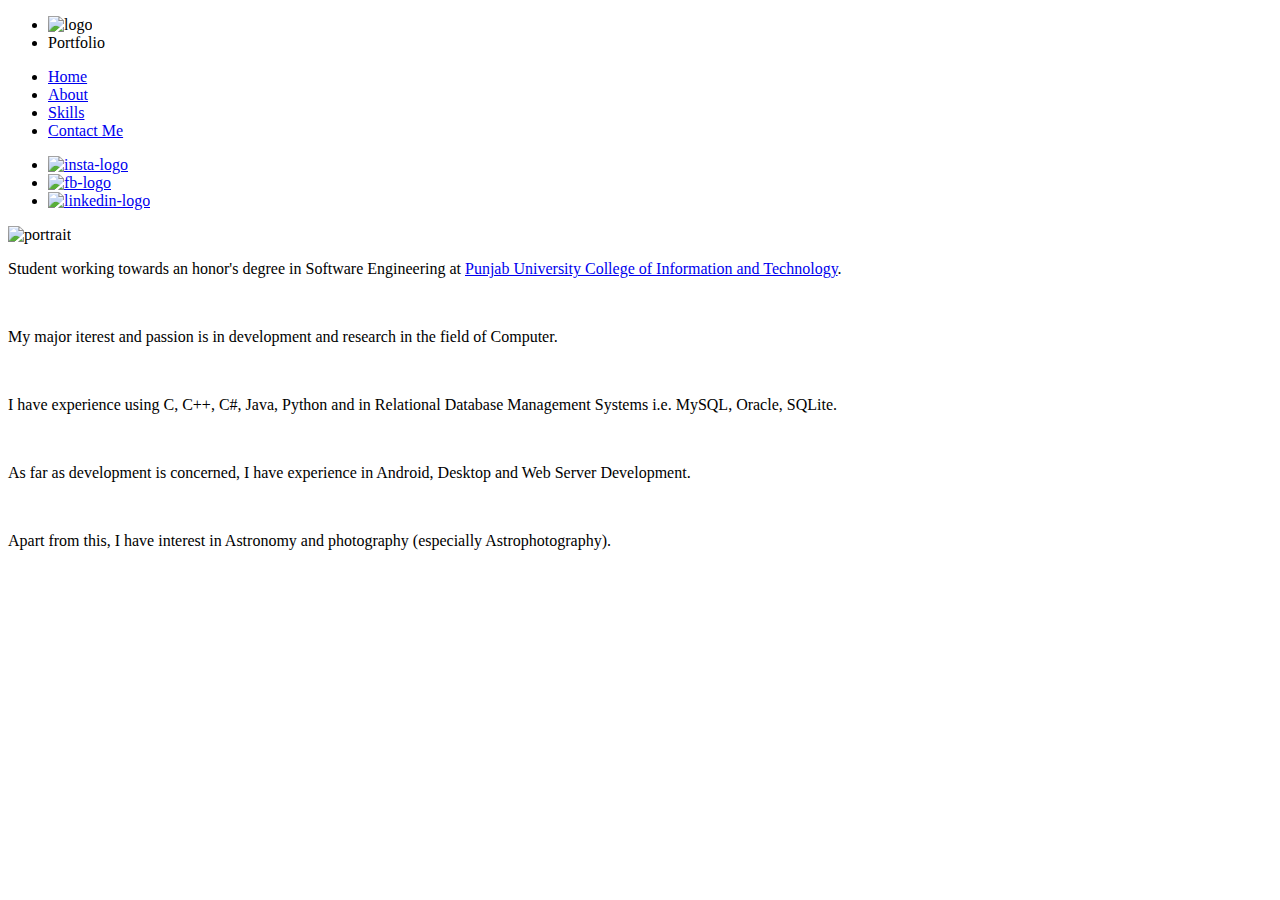
==== about.html @ b96e575d "Add files via upload" ====
<!doctype html>

<html>
    <head>
        <title>About • Portfolio</title>
        <link rel="icon" type="Image/ico" href="../resources/Page_Icon.ico">
        <link rel= "stylesheet" type= "text/css" href= "../stylesheets/common_styles.css">
        <link rel= "stylesheet" type="text/css" href="../stylesheets/about.css">
    </head>
    <body>
        <div class="main_container">
            <!--Navigation Bar-->
            <div class="navigation_bar">
                    <ul class="left_list">
                        <li class="list_item"><img src="../resources/Penguin.png" alt="logo"></li>
                        <li class="list_item"><div class="heading">Portfolio</div></li>
                    </ul>
                    <ul class="middle_list">
                        <li class="list_item"><a href="index.html">Home</a></li>
                        <li class="list_item"><a class="active_link" href="about.html">About</a></li>
                        <li class="list_item"><a href="skills.html">Skills</a></li>
                        <li class="list_item"><a href="contact.html">Contact Me</a></li>
                    </ul>
                    <ul class="right_list">
                        <li class="list_item"><a href="https://www.instagram.com/c.t.m.c_/" target="_blank"><img src="../resources/instagram_pic.png" alt="insta-logo"></a></li>
                        <li class="list_item"><a href="https://www.facebook.com/talha.munir.52012/" target="_blank"><img src="../resources/facebook_pic.png" alt="fb-logo"></a></li>
                        <li class="list_item"><a href="https://www.linkedin.com/in/talha-munir-576b19203/" target="_blank"><img src="../resources/linkedin_pic.png" alt="linkedin-logo"></a></li>
                    </ul>
            </div>
            <!--Page Content-->
            <div class="page-content">
                <img src="../resources/Portrait.png" alt="portrait">
                <div class="about-me">
                    <p>Student working towards an honor's degree in Software Engineering at <a class="uni-tag" href="https://pucit.edu.pk/" target="_blank">Punjab University College of Information and Technology</a>.</p><br>
                    <p>My major iterest and passion is in development and research in the field of Computer.</p><br>
                    <p>I have experience using C, C++, C#, Java, Python and in Relational Database Management Systems i.e. MySQL, Oracle, SQLite.</p><br>
                    <p>As far as development is concerned, I have experience in Android, Desktop and Web Server Development.</p><br>
                    <p>Apart from this, I have interest in Astronomy and photography (especially Astrophotography).</p>
                </div>
            </div>
        </div>
    </body>
</html>
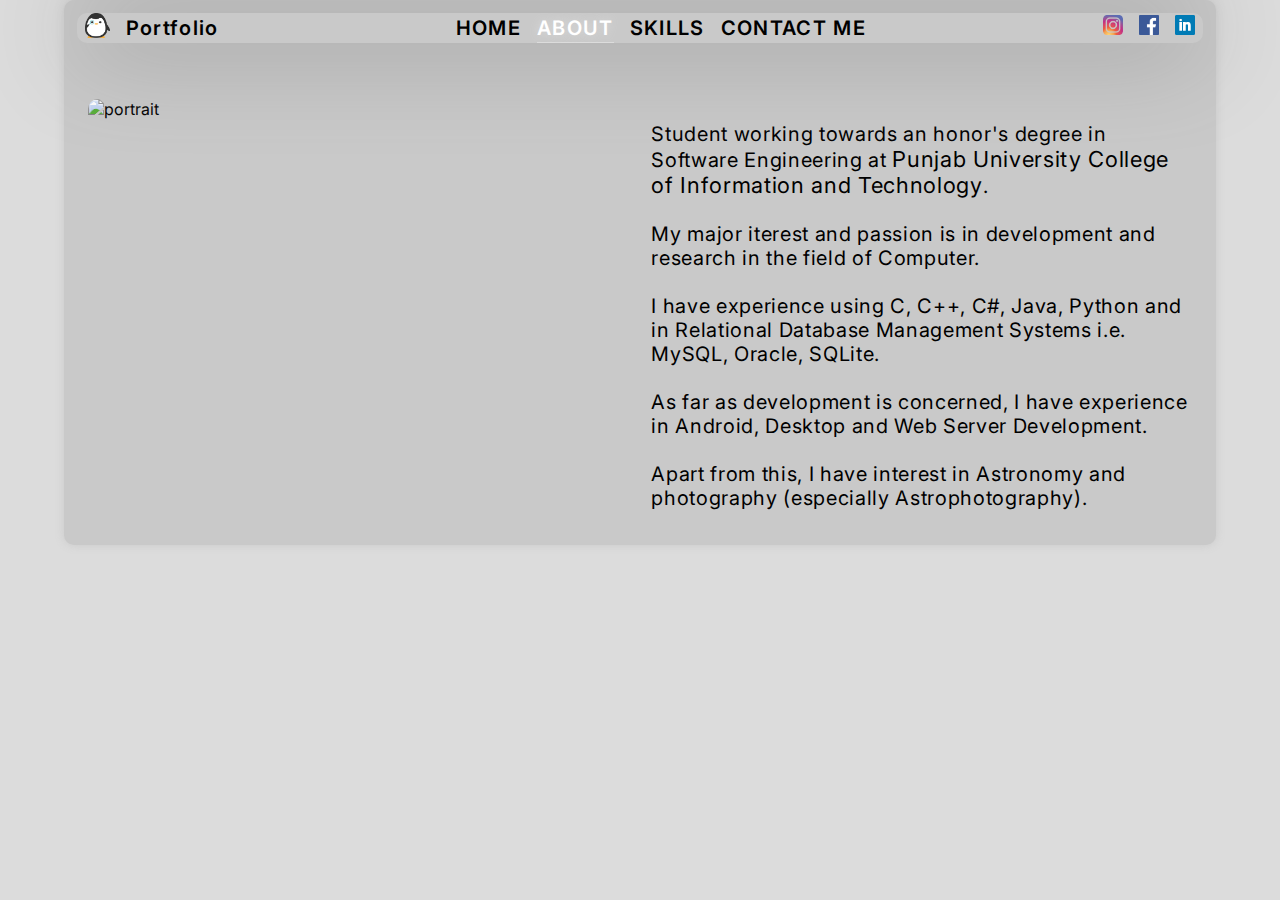
==== commit 073025fc: "Add files via upload" ====
--- a/about.html
+++ b/about.html
@@ -3,16 +3,16 @@
 <html>
     <head>
         <title>About • Portfolio</title>
-        <link rel="icon" type="Image/ico" href="../resources/Page_Icon.ico">
-        <link rel= "stylesheet" type= "text/css" href= "../stylesheets/common_styles.css">
-        <link rel= "stylesheet" type="text/css" href="../stylesheets/about.css">
+        <link rel="icon" type="Image/ico" href="/resources/Page_Icon.ico">
+        <link rel= "stylesheet" type= "text/css" href= "/stylesheets/common_styles.css">
+        <link rel= "stylesheet" type="text/css" href="/stylesheets/about.css">
     </head>
     <body>
         <div class="main_container">
             <!--Navigation Bar-->
             <div class="navigation_bar">
                     <ul class="left_list">
-                        <li class="list_item"><img src="../resources/Penguin.png" alt="logo"></li>
+                        <li class="list_item"><img src="/resources/Penguin.png" alt="logo"></li>
                         <li class="list_item"><div class="heading">Portfolio</div></li>
                     </ul>
                     <ul class="middle_list">
@@ -22,14 +22,14 @@
                         <li class="list_item"><a href="contact.html">Contact Me</a></li>
                     </ul>
                     <ul class="right_list">
-                        <li class="list_item"><a href="https://www.instagram.com/c.t.m.c_/" target="_blank"><img src="../resources/instagram_pic.png" alt="insta-logo"></a></li>
-                        <li class="list_item"><a href="https://www.facebook.com/talha.munir.52012/" target="_blank"><img src="../resources/facebook_pic.png" alt="fb-logo"></a></li>
-                        <li class="list_item"><a href="https://www.linkedin.com/in/talha-munir-576b19203/" target="_blank"><img src="../resources/linkedin_pic.png" alt="linkedin-logo"></a></li>
+                        <li class="list_item"><a href="https://www.instagram.com/c.t.m.c_/" target="_blank"><img src="/resources/instagram_pic.png" alt="insta-logo"></a></li>
+                        <li class="list_item"><a href="https://www.facebook.com/talha.munir.52012/" target="_blank"><img src="/resources/facebook_pic.png" alt="fb-logo"></a></li>
+                        <li class="list_item"><a href="https://www.linkedin.com/in/talha-munir-576b19203/" target="_blank"><img src="/resources/linkedin_pic.png" alt="linkedin-logo"></a></li>
                     </ul>
             </div>
             <!--Page Content-->
             <div class="page-content">
-                <img src="../resources/Portrait.png" alt="portrait">
+                <img src="/resources/Portrait.png" alt="portrait">
                 <div class="about-me">
                     <p>Student working towards an honor's degree in Software Engineering at <a class="uni-tag" href="https://pucit.edu.pk/" target="_blank">Punjab University College of Information and Technology</a>.</p><br>
                     <p>My major iterest and passion is in development and research in the field of Computer.</p><br>
--- a/stylesheets/common_styles.css
+++ b/stylesheets/common_styles.css
@@ -0,0 +1,97 @@
+@import url('https://fonts.googleapis.com/css2?family=Inter&display=swap');
+
+* {
+    box-sizing: border-box;
+    margin: 0px;
+    padding: 0px;
+    font-family: 'Inter', sans-serif;
+}
+
+body {
+    background-color: var(--gainsboro-color);
+}
+
+:root {
+    --primary-color: black;
+    --grey-color: grey;
+    --gainsboro-color: #dcdcdc;
+    --dimgrey-color: #c9c9c9;
+    --hover-color: white;
+    --red-color: red;
+}
+
+.main_container {
+    margin: 0% 5%;
+    padding: 1%;
+    background-color: var(--dimgrey-color);
+    box-shadow: 0px 0px 10px var(--dimgrey-color);
+    position: relative;
+    z-index: 1;
+    border-radius: 10px;
+    height: 100%;
+}
+
+.navigation_bar {
+    border-radius: 10px;
+    color: var(--gainsboro-color);
+    box-shadow: 0px 0px 100px var(--grey-color);
+    position: relative;
+    z-index: 2;
+    display: flex;
+    flex-direction: row;
+    justify-content: space-between;
+    overflow: hidden;
+}
+
+.navigation_bar .left_list,
+.navigation_bar .middle_list,
+.navigation_bar .right_list {
+    list-style: none;
+    display: flex;
+    flex-direction: row;
+}
+
+.list_item {
+    padding: 0px 8px;
+    color: var(--primary-color);
+    font-size: 20px;
+    margin: auto;
+}
+
+.heading {
+    font-weight: 600;
+    letter-spacing: 1pt;
+}
+
+.list_item a {
+    text-decoration: none;
+    color: inherit;
+    transition: 0.2s ease-in-out;
+    text-transform: uppercase;
+    font-weight: 600;
+    letter-spacing: 1pt;
+}
+
+a.active_link {
+    color: var(--hover-color);
+    text-shadow: 0px 0px 10px var(--gainsboro-color);
+    border-bottom: 2px solid var(--gainsboro-color);
+    padding-bottom: 2px;
+}
+
+a:hover {
+    color: var(--hover-color);
+    text-shadow: 0px 0px 10px var(--gainsboro-color);
+}
+
+.left_list .list_item img {
+    height: 25px;
+    width: 25px;
+    object-fit: contain;
+}
+
+.right_list .list_item img {
+    height: 20px;
+    width: 20px;
+    object-fit: contain;
+}
--- a/stylesheets/about.css
+++ b/stylesheets/about.css
@@ -0,0 +1,31 @@
+.page-content {
+    display: flex;
+    flex-direction: row;
+    padding-top: 5%;
+}
+
+
+.page-content img {
+    flex-basis: 0;
+    flex: 1 1 0px;
+    width: 50%;
+    object-fit: contain;
+    border-radius: 10px;
+    margin: 0% 1%;
+}
+
+.page-content .about-me {
+    flex-basis: 0;
+    flex: 1 1 0px;
+    width: 50%;
+    margin: 2% 1%;
+    text-align: left;
+    letter-spacing: 0.5pt;
+    font-size: 15pt;
+}
+
+.uni-tag {
+    text-decoration: none;
+    color: var(--primary-color);
+    font-size: 110%;
+}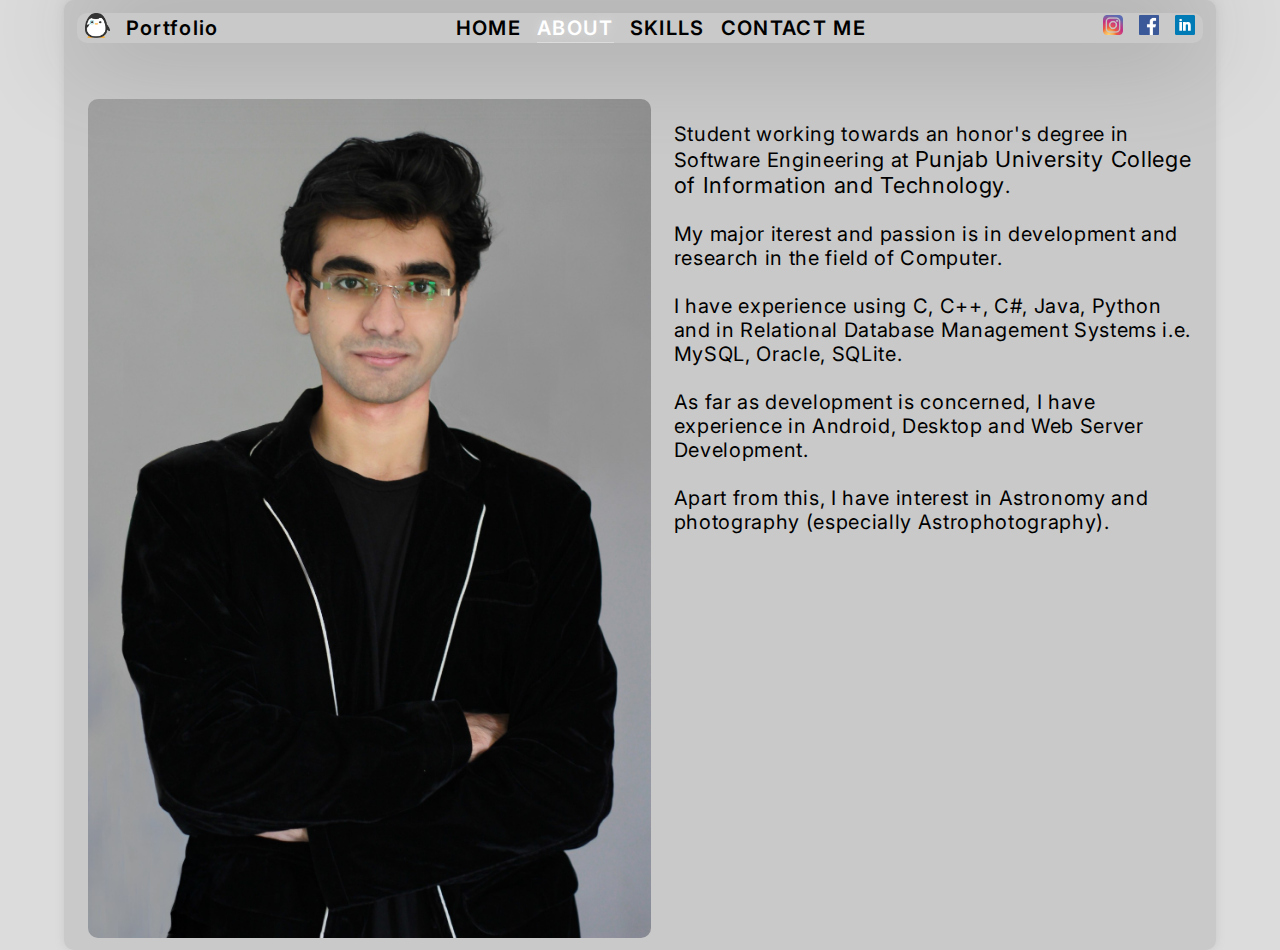
==== commit 73ee77a9: "Add files via upload" ====
--- a/about.html
+++ b/about.html
@@ -29,7 +29,7 @@
             </div>
             <!--Page Content-->
             <div class="page-content">
-                <img src="/resources/Portrait.png" alt="portrait">
+                <img src="/resources/Portrait.jpg" alt="portrait">
                 <div class="about-me">
                     <p>Student working towards an honor's degree in Software Engineering at <a class="uni-tag" href="https://pucit.edu.pk/" target="_blank">Punjab University College of Information and Technology</a>.</p><br>
                     <p>My major iterest and passion is in development and research in the field of Computer.</p><br>
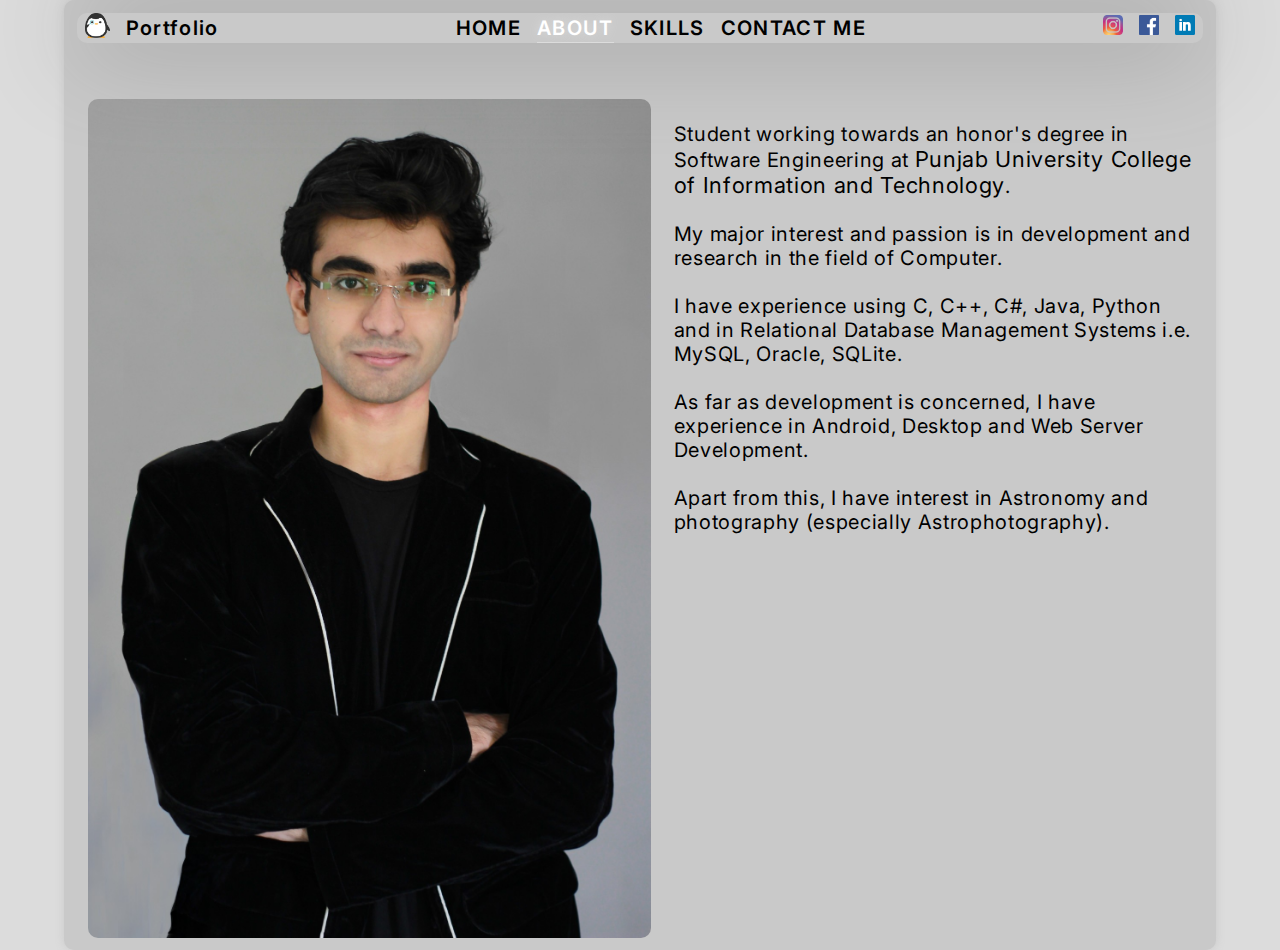
==== commit 045b139f: "Update about.html" ====
--- a/about.html
+++ b/about.html
@@ -3,16 +3,16 @@
 <html>
     <head>
         <title>About • Portfolio</title>
-        <link rel="icon" type="Image/ico" href="/resources/Page_Icon.ico">
-        <link rel= "stylesheet" type= "text/css" href= "/stylesheets/common_styles.css">
-        <link rel= "stylesheet" type="text/css" href="/stylesheets/about.css">
+        <link rel="icon" type="Image/png" href="resources/logo.png">
+        <link rel= "stylesheet" type= "text/css" href= "stylesheets/common_styles.css">
+        <link rel= "stylesheet" type="text/css" href="stylesheets/about.css">
     </head>
     <body>
         <div class="main_container">
             <!--Navigation Bar-->
             <div class="navigation_bar">
                     <ul class="left_list">
-                        <li class="list_item"><img src="/resources/Penguin.png" alt="logo"></li>
+                        <li class="list_item"><img src="resources/logo.png" alt="logo"></li>
                         <li class="list_item"><div class="heading">Portfolio</div></li>
                     </ul>
                     <ul class="middle_list">
@@ -22,17 +22,17 @@
                         <li class="list_item"><a href="contact.html">Contact Me</a></li>
                     </ul>
                     <ul class="right_list">
-                        <li class="list_item"><a href="https://www.instagram.com/c.t.m.c_/" target="_blank"><img src="/resources/instagram_pic.png" alt="insta-logo"></a></li>
-                        <li class="list_item"><a href="https://www.facebook.com/talha.munir.52012/" target="_blank"><img src="/resources/facebook_pic.png" alt="fb-logo"></a></li>
-                        <li class="list_item"><a href="https://www.linkedin.com/in/talha-munir-576b19203/" target="_blank"><img src="/resources/linkedin_pic.png" alt="linkedin-logo"></a></li>
+                        <li class="list_item"><a href="https://www.instagram.com/c.t.m.c_/" target="_blank"><img src="resources/instagram_pic.png" alt="insta-logo"></a></li>
+                        <li class="list_item"><a href="https://www.facebook.com/talha.munir.52012/" target="_blank"><img src="resources/facebook_pic.png" alt="fb-logo"></a></li>
+                        <li class="list_item"><a href="https://www.linkedin.com/in/talha-munir-576b19203/" target="_blank"><img src="resources/linkedin_pic.png" alt="linkedin-logo"></a></li>
                     </ul>
             </div>
             <!--Page Content-->
             <div class="page-content">
-                <img src="/resources/Portrait.jpg" alt="portrait">
+                <img src="resources/Portrait.jpg" alt="portrait">
                 <div class="about-me">
                     <p>Student working towards an honor's degree in Software Engineering at <a class="uni-tag" href="https://pucit.edu.pk/" target="_blank">Punjab University College of Information and Technology</a>.</p><br>
-                    <p>My major iterest and passion is in development and research in the field of Computer.</p><br>
+                    <p>My major interest and passion is in development and research in the field of Computer.</p><br>
                     <p>I have experience using C, C++, C#, Java, Python and in Relational Database Management Systems i.e. MySQL, Oracle, SQLite.</p><br>
                     <p>As far as development is concerned, I have experience in Android, Desktop and Web Server Development.</p><br>
                     <p>Apart from this, I have interest in Astronomy and photography (especially Astrophotography).</p>
